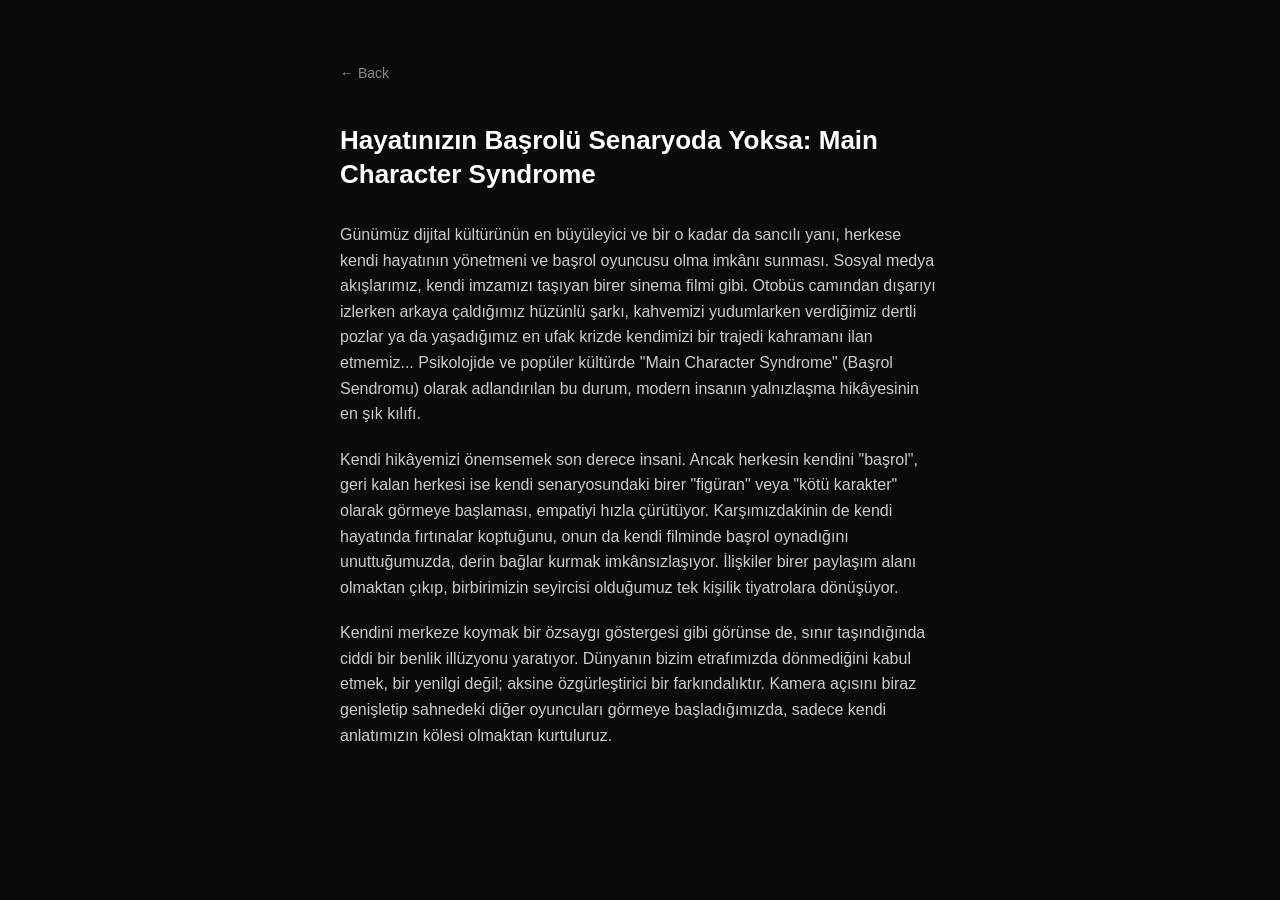
==== main-character.html @ cac23302 "Add files via upload" ====
<!DOCTYPE html>
<html lang="tr">
<head>
    <meta charset="UTF-8">
    <meta name="viewport" content="width=device-width, initial-scale=1.0">
    <title>Hayatınızın Başrolü Senaryoda Yoksa</title>
    <link rel="stylesheet" href="style.css">
</head>
<body>
    <main>
        <article>
            <a href="index.html" class="geri">← Back</a>

            <h1 class="yazi-baslik">Hayatınızın Başrolü Senaryoda Yoksa: Main Character Syndrome</h1>

            <p>Günümüz dijital kültürünün en büyüleyici ve bir o kadar da sancılı yanı, herkese kendi hayatının yönetmeni ve başrol oyuncusu olma imkânı sunması. Sosyal medya akışlarımız, kendi imzamızı taşıyan birer sinema filmi gibi. Otobüs camından dışarıyı izlerken arkaya çaldığımız hüzünlü şarkı, kahvemizi yudumlarken verdiğimiz dertli pozlar ya da yaşadığımız en ufak krizde kendimizi bir trajedi kahramanı ilan etmemiz... Psikolojide ve popüler kültürde "Main Character Syndrome" (Başrol Sendromu) olarak adlandırılan bu durum, modern insanın yalnızlaşma hikâyesinin en şık kılıfı.</p>

            <p>Kendi hikâyemizi önemsemek son derece insani. Ancak herkesin kendini "başrol", geri kalan herkesi ise kendi senaryosundaki birer "figüran" veya "kötü karakter" olarak görmeye başlaması, empatiyi hızla çürütüyor. Karşımızdakinin de kendi hayatında fırtınalar koptuğunu, onun da kendi filminde başrol oynadığını unuttuğumuzda, derin bağlar kurmak imkânsızlaşıyor. İlişkiler birer paylaşım alanı olmaktan çıkıp, birbirimizin seyircisi olduğumuz tek kişilik tiyatrolara dönüşüyor.</p>

            <p>Kendini merkeze koymak bir özsaygı göstergesi gibi görünse de, sınır taşındığında ciddi bir benlik illüzyonu yaratıyor. Dünyanın bizim etrafımızda dönmediğini kabul etmek, bir yenilgi değil; aksine özgürleştirici bir farkındalıktır. Kamera açısını biraz genişletip sahnedeki diğer oyuncuları görmeye başladığımızda, sadece kendi anlatımızın kölesi olmaktan kurtuluruz.</p>
        </article>
    </main>
</body>
</html>
---- style.css ----
/* Genel ayarlar */
* {
    margin: 0;
    padding: 0;
    box-sizing: border-box;
}

body {
    background-color: #0a0a0a;
    color: #e5e5e5;
    font-family: -apple-system, BlinkMacSystemFont, "Segoe UI", Roboto, sans-serif;
    line-height: 1.6;
    padding: 60px 20px;
}

/* Ortadaki kapsayıcı */
main {
    max-width: 600px;
    margin: 0 auto;
}

/* ÜST BÖLÜM */
header {
    margin-bottom: 60px;
}

.avatar {
    width: 60px;
    height: auto;
    margin-bottom: 20px;
}

h1 {
    font-size: 28px;
    font-weight: 600;
    margin-bottom: 8px;
}

.intro {
    font-size: 17px;
    color: #999;
}

/* BÖLÜM BAŞLIKLARI */
section {
    margin-bottom: 50px;
}

h2 {
    font-size: 14px;
    text-transform: uppercase;
    letter-spacing: 1px;
    color: #666;
    margin-bottom: 20px;
}

/* LİSTELER */
ul {
    list-style: none;
}

.project-list li,
.writing-list li {
    margin-bottom: 18px;
    display: flex;
    flex-direction: column;
}

.project-name,
.writing-title {
    font-size: 16px;
    font-weight: 500;
    color: #fff;
    text-decoration: none;
    transition: color 0.2s;
}

a.project-name:hover {
    color: #999;
}

.project-desc,
.writing-desc {
    font-size: 15px;
    color: #888;
}

/* İLETİŞİM */
footer {
    display: flex;
    gap: 20px;
    margin-top: 60px;
    padding-top: 30px;
    border-top: 1px solid #222;
}

footer a {
    color: #999;
    text-decoration: none;
    font-size: 15px;
    transition: color 0.2s;
}

footer a:hover {
    color: #fff;
}

/* YAZI SAYFASI */
.geri {
    display: inline-block;
    color: #888;
    text-decoration: none;
    font-size: 14px;
    margin-bottom: 40px;
    transition: color 0.2s;
}

.geri:hover {
    color: #fff;
}

.yazi-baslik {
    font-size: 26px;
    font-weight: 600;
    line-height: 1.3;
    margin-bottom: 30px;
    color: #fff;
}

article p {
    font-size: 16px;
    color: #ccc;
    margin-bottom: 20px;
}
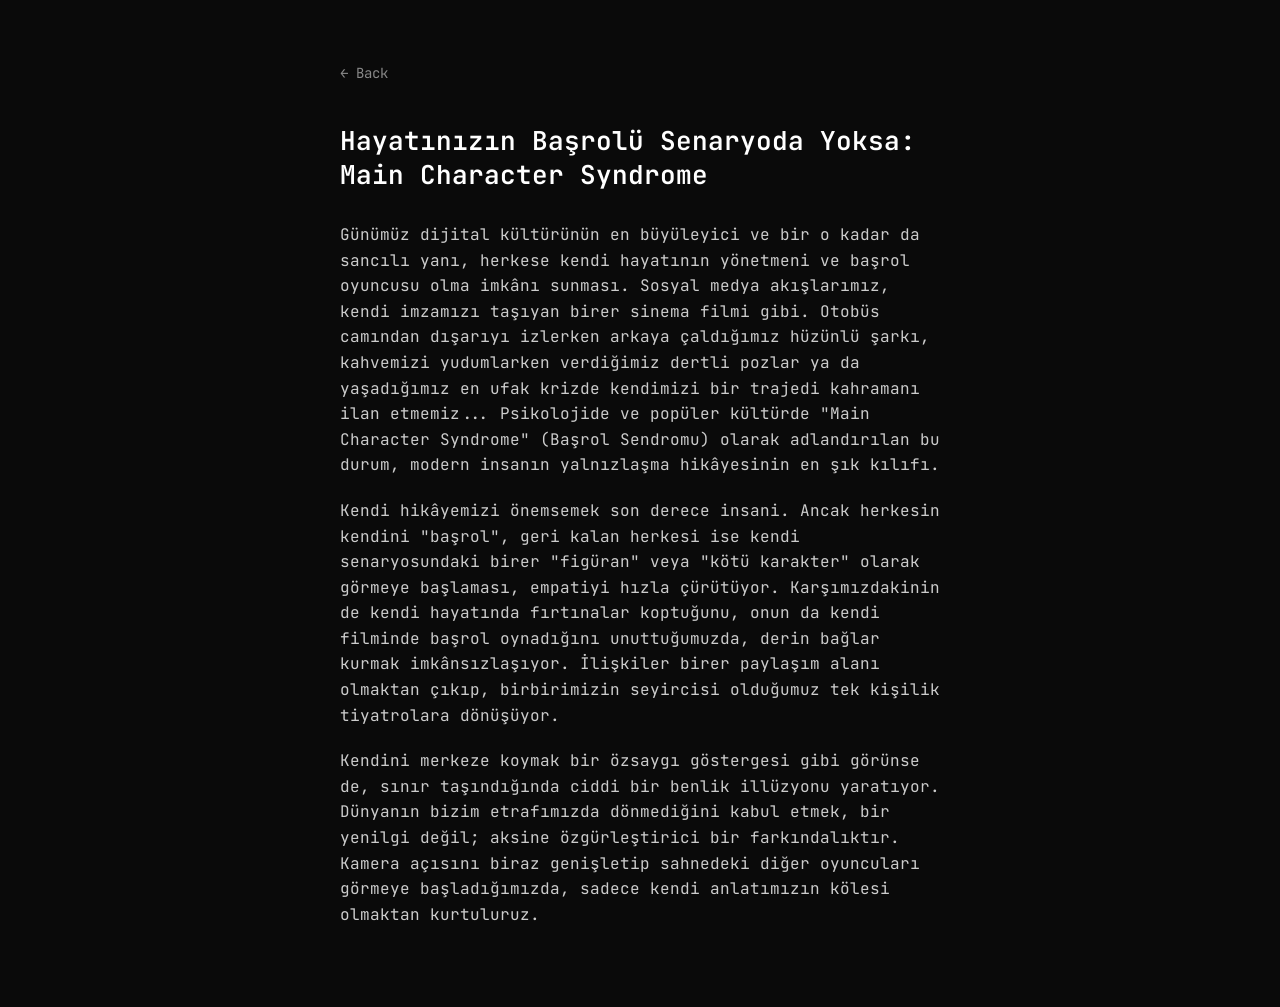
==== commit d2285a80: "Add files via upload" ====
--- a/main-character.html
+++ b/main-character.html
@@ -3,6 +3,7 @@
 <head>
     <meta charset="UTF-8">
     <meta name="viewport" content="width=device-width, initial-scale=1.0">
+    <link href="https://fonts.googleapis.com/css2?family=JetBrains+Mono:wght@400;500;700&display=swap" rel="stylesheet">
     <title>Hayatınızın Başrolü Senaryoda Yoksa</title>
     <link rel="stylesheet" href="style.css">
 </head>
--- a/style.css
+++ b/style.css
@@ -8,7 +8,7 @@
 body {
     background-color: #0a0a0a;
     color: #e5e5e5;
-    font-family: -apple-system, BlinkMacSystemFont, "Segoe UI", Roboto, sans-serif;
+    font-family: "JetBrains Mono", monospace;
     line-height: 1.6;
     padding: 60px 20px;
 }
@@ -131,4 +131,8 @@
     font-size: 16px;
     color: #ccc;
     margin-bottom: 20px;
+}
+
+.sayac {
+    margin-top: 30px;
 }
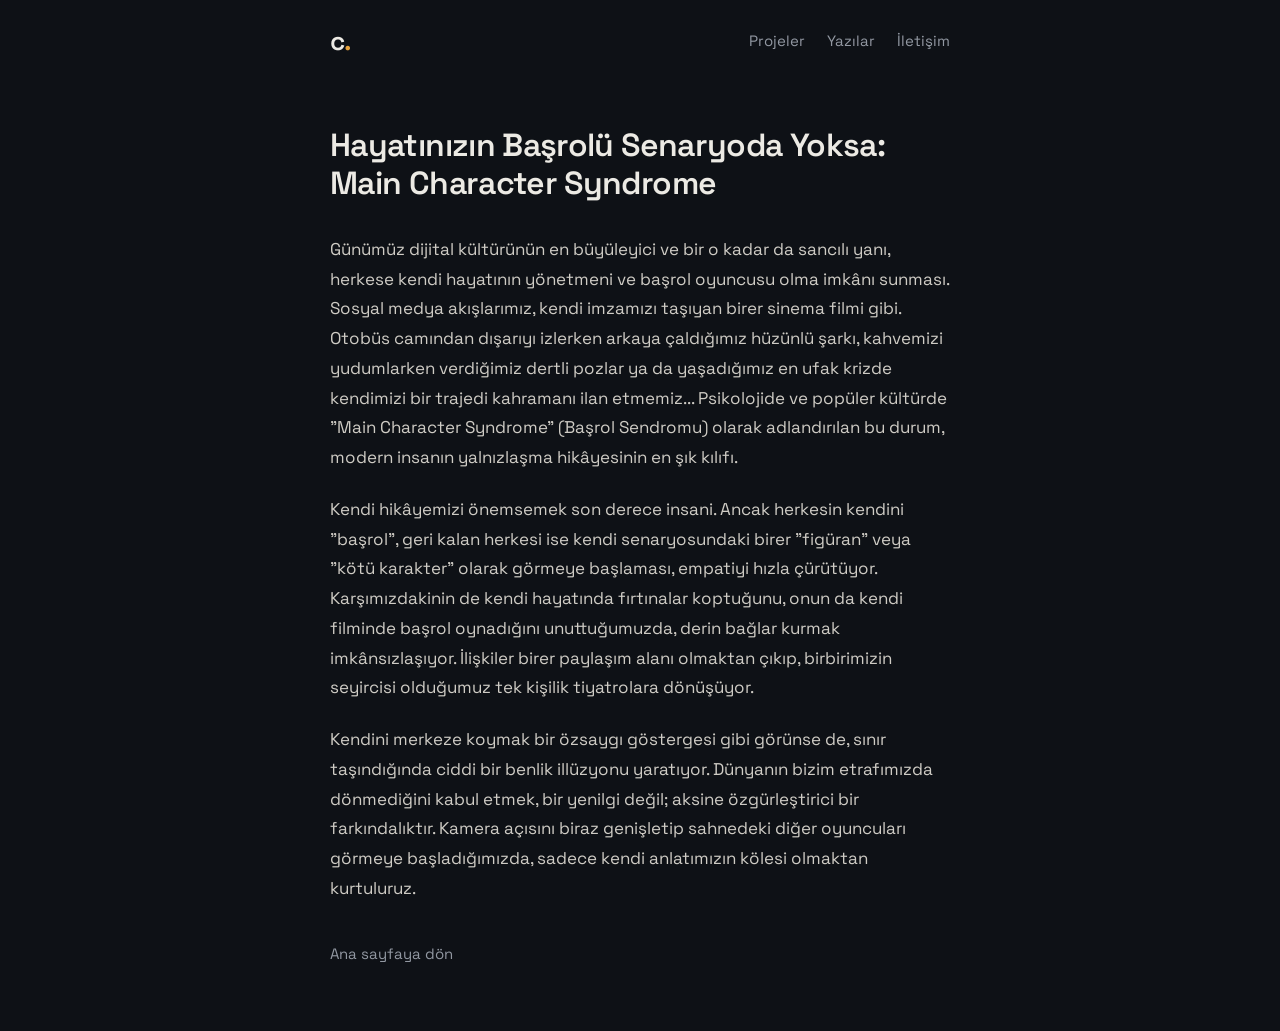
==== commit 98c7d9ac: "Add files via upload" ====
--- a/main-character.html
+++ b/main-character.html
@@ -1,25 +1,37 @@
-<!DOCTYPE html>
-<html lang="tr">
-<head>
-    <meta charset="UTF-8">
-    <meta name="viewport" content="width=device-width, initial-scale=1.0">
-    <link href="https://fonts.googleapis.com/css2?family=JetBrains+Mono:wght@400;500;700&display=swap" rel="stylesheet">
-    <title>Hayatınızın Başrolü Senaryoda Yoksa</title>
-    <link rel="stylesheet" href="style.css">
-</head>
-<body>
-    <main>
-        <article>
-            <a href="index.html" class="geri">← Back</a>
-
-            <h1 class="yazi-baslik">Hayatınızın Başrolü Senaryoda Yoksa: Main Character Syndrome</h1>
-
-            <p>Günümüz dijital kültürünün en büyüleyici ve bir o kadar da sancılı yanı, herkese kendi hayatının yönetmeni ve başrol oyuncusu olma imkânı sunması. Sosyal medya akışlarımız, kendi imzamızı taşıyan birer sinema filmi gibi. Otobüs camından dışarıyı izlerken arkaya çaldığımız hüzünlü şarkı, kahvemizi yudumlarken verdiğimiz dertli pozlar ya da yaşadığımız en ufak krizde kendimizi bir trajedi kahramanı ilan etmemiz... Psikolojide ve popüler kültürde "Main Character Syndrome" (Başrol Sendromu) olarak adlandırılan bu durum, modern insanın yalnızlaşma hikâyesinin en şık kılıfı.</p>
-
-            <p>Kendi hikâyemizi önemsemek son derece insani. Ancak herkesin kendini "başrol", geri kalan herkesi ise kendi senaryosundaki birer "figüran" veya "kötü karakter" olarak görmeye başlaması, empatiyi hızla çürütüyor. Karşımızdakinin de kendi hayatında fırtınalar koptuğunu, onun da kendi filminde başrol oynadığını unuttuğumuzda, derin bağlar kurmak imkânsızlaşıyor. İlişkiler birer paylaşım alanı olmaktan çıkıp, birbirimizin seyircisi olduğumuz tek kişilik tiyatrolara dönüşüyor.</p>
-
-            <p>Kendini merkeze koymak bir özsaygı göstergesi gibi görünse de, sınır taşındığında ciddi bir benlik illüzyonu yaratıyor. Dünyanın bizim etrafımızda dönmediğini kabul etmek, bir yenilgi değil; aksine özgürleştirici bir farkındalıktır. Kamera açısını biraz genişletip sahnedeki diğer oyuncuları görmeye başladığımızda, sadece kendi anlatımızın kölesi olmaktan kurtuluruz.</p>
-        </article>
-    </main>
-</body>
+<!DOCTYPE html>
+<html lang="tr">
+<head>
+    <meta charset="UTF-8">
+    <meta name="viewport" content="width=device-width, initial-scale=1.0">
+    <title>Hayatınızın Başrolü Senaryoda Yoksa · Cihan Güzelsoy</title>
+    <meta name="theme-color" content="#0E1116">
+    <link rel="icon" href="favicon.svg" type="image/svg+xml">
+    <link rel="icon" href="favicon.ico" sizes="any">
+    <link rel="apple-touch-icon" href="apple-touch-icon.png">
+    <link href="https://fonts.googleapis.com/css2?family=Space+Grotesk:wght@400;500;600&family=JetBrains+Mono:wght@400&display=swap" rel="stylesheet">
+    <link rel="stylesheet" href="style.css">
+</head>
+<body>
+    <div class="sayfa">
+        <nav class="ust">
+            <a href="/" class="logo" aria-label="Ana sayfa">c<span>.</span></a>
+            <div class="menu">
+                <a href="/#projeler">Projeler</a>
+                <a href="/#yazilar">Yazılar</a>
+                <a href="/#iletisim">İletişim</a>
+            </div>
+        </nav>
+        <article>
+
+            <h1 class="yazi-baslik">Hayatınızın Başrolü Senaryoda Yoksa: Main Character Syndrome</h1>
+
+            <p>Günümüz dijital kültürünün en büyüleyici ve bir o kadar da sancılı yanı, herkese kendi hayatının yönetmeni ve başrol oyuncusu olma imkânı sunması. Sosyal medya akışlarımız, kendi imzamızı taşıyan birer sinema filmi gibi. Otobüs camından dışarıyı izlerken arkaya çaldığımız hüzünlü şarkı, kahvemizi yudumlarken verdiğimiz dertli pozlar ya da yaşadığımız en ufak krizde kendimizi bir trajedi kahramanı ilan etmemiz... Psikolojide ve popüler kültürde "Main Character Syndrome" (Başrol Sendromu) olarak adlandırılan bu durum, modern insanın yalnızlaşma hikâyesinin en şık kılıfı.</p>
+
+            <p>Kendi hikâyemizi önemsemek son derece insani. Ancak herkesin kendini "başrol", geri kalan herkesi ise kendi senaryosundaki birer "figüran" veya "kötü karakter" olarak görmeye başlaması, empatiyi hızla çürütüyor. Karşımızdakinin de kendi hayatında fırtınalar koptuğunu, onun da kendi filminde başrol oynadığını unuttuğumuzda, derin bağlar kurmak imkânsızlaşıyor. İlişkiler birer paylaşım alanı olmaktan çıkıp, birbirimizin seyircisi olduğumuz tek kişilik tiyatrolara dönüşüyor.</p>
+
+            <p>Kendini merkeze koymak bir özsaygı göstergesi gibi görünse de, sınır taşındığında ciddi bir benlik illüzyonu yaratıyor. Dünyanın bizim etrafımızda dönmediğini kabul etmek, bir yenilgi değil; aksine özgürleştirici bir farkındalıktır. Kamera açısını biraz genişletip sahnedeki diğer oyuncuları görmeye başladığımızda, sadece kendi anlatımızın kölesi olmaktan kurtuluruz.</p>
+            <a href="/" class="geri">Ana sayfaya dön</a>
+        </article>
+    </div>
+</body>
 </html>
--- a/style.css
+++ b/style.css
@@ -1,138 +1,287 @@
-/* Genel ayarlar */
-* {
-    margin: 0;
-    padding: 0;
-    box-sizing: border-box;
-}
-
-body {
-    background-color: #0a0a0a;
-    color: #e5e5e5;
-    font-family: "JetBrains Mono", monospace;
-    line-height: 1.6;
-    padding: 60px 20px;
-}
-
-/* Ortadaki kapsayıcı */
-main {
-    max-width: 600px;
-    margin: 0 auto;
-}
-
-/* ÜST BÖLÜM */
-header {
-    margin-bottom: 60px;
-}
-
-.avatar {
-    width: 60px;
-    height: auto;
-    margin-bottom: 20px;
-}
-
-h1 {
-    font-size: 28px;
-    font-weight: 600;
-    margin-bottom: 8px;
-}
-
-.intro {
-    font-size: 17px;
-    color: #999;
-}
-
-/* BÖLÜM BAŞLIKLARI */
-section {
-    margin-bottom: 50px;
-}
-
-h2 {
-    font-size: 14px;
-    text-transform: uppercase;
-    letter-spacing: 1px;
-    color: #666;
-    margin-bottom: 20px;
-}
-
-/* LİSTELER */
-ul {
-    list-style: none;
-}
-
-.project-list li,
-.writing-list li {
-    margin-bottom: 18px;
-    display: flex;
-    flex-direction: column;
-}
-
-.project-name,
-.writing-title {
-    font-size: 16px;
-    font-weight: 500;
-    color: #fff;
-    text-decoration: none;
-    transition: color 0.2s;
-}
-
-a.project-name:hover {
-    color: #999;
-}
-
-.project-desc,
-.writing-desc {
-    font-size: 15px;
-    color: #888;
-}
-
-/* İLETİŞİM */
-footer {
-    display: flex;
-    gap: 20px;
-    margin-top: 60px;
-    padding-top: 30px;
-    border-top: 1px solid #222;
-}
-
-footer a {
-    color: #999;
-    text-decoration: none;
-    font-size: 15px;
-    transition: color 0.2s;
-}
-
-footer a:hover {
-    color: #fff;
-}
-
-/* YAZI SAYFASI */
-.geri {
-    display: inline-block;
-    color: #888;
-    text-decoration: none;
-    font-size: 14px;
-    margin-bottom: 40px;
-    transition: color 0.2s;
-}
-
-.geri:hover {
-    color: #fff;
-}
-
-.yazi-baslik {
-    font-size: 26px;
-    font-weight: 600;
-    line-height: 1.3;
-    margin-bottom: 30px;
-    color: #fff;
-}
-
-article p {
-    font-size: 16px;
-    color: #ccc;
-    margin-bottom: 20px;
-}
-
-.sayac {
-    margin-top: 30px;
-}+:root {
+    --zemin: #0E1116;
+    --yuzey: #151A21;
+    --cizgi: #232933;
+    --yazi: #ECEAE4;
+    --soluk: #9298A2;
+    --silik: #646B76;
+    --kehribar: #E8A33D;
+    --govde-font: "Space Grotesk", system-ui, sans-serif;
+    --kod-font: "JetBrains Mono", ui-monospace, monospace;
+}
+
+* { margin: 0; padding: 0; box-sizing: border-box; }
+
+html { scroll-behavior: smooth; }
+
+body {
+    background: var(--zemin);
+    color: var(--yazi);
+    font-family: var(--govde-font);
+    font-size: 17px;
+    line-height: 1.6;
+    -webkit-font-smoothing: antialiased;
+}
+
+a { color: inherit; }
+
+a:focus-visible {
+    outline: 2px solid var(--kehribar);
+    outline-offset: 3px;
+    border-radius: 2px;
+}
+
+.sayfa {
+    max-width: 660px;
+    margin: 0 auto;
+    padding: 28px 20px 64px;
+}
+
+/* Üst şerit */
+.ust {
+    display: flex;
+    align-items: center;
+    justify-content: space-between;
+    margin-bottom: 72px;
+}
+
+.logo {
+    font-size: 26px;
+    font-weight: 600;
+    line-height: 1;
+    text-decoration: none;
+    letter-spacing: -0.02em;
+}
+
+.logo span { color: var(--kehribar); }
+
+.menu { display: flex; gap: 22px; }
+
+.menu a {
+    color: var(--soluk);
+    text-decoration: none;
+    font-size: 15px;
+    transition: color .15s;
+}
+
+.menu a:hover { color: var(--yazi); }
+
+/* Tanıtım */
+.tanitim {
+    display: flex;
+    gap: 22px;
+    align-items: flex-end;
+    margin-bottom: 80px;
+}
+
+.foto {
+    width: 92px;
+    height: auto;
+    flex-shrink: 0;
+    border-radius: 10px;
+    background: var(--yuzey);
+}
+
+.tanitim h1 {
+    font-size: 38px;
+    font-weight: 600;
+    line-height: 1.1;
+    letter-spacing: -0.025em;
+    margin-bottom: 10px;
+}
+
+.tanitim p {
+    color: var(--soluk);
+    max-width: 46ch;
+}
+
+/* Bölümler */
+section, footer { margin-bottom: 72px; }
+
+h2 {
+    font-size: 15px;
+    font-weight: 500;
+    color: var(--silik);
+    margin-bottom: 20px;
+}
+
+ul { list-style: none; }
+
+/* Işıklar: yanık = yayında, sönük = yapım aşamasında */
+.isik {
+    display: inline-block;
+    width: 9px;
+    height: 9px;
+    border-radius: 50%;
+    border: 1.5px solid var(--silik);
+    flex-shrink: 0;
+}
+
+.isik.yanik {
+    background: var(--kehribar);
+    border-color: var(--kehribar);
+    box-shadow: 0 0 10px 2px rgba(232, 163, 61, .45);
+}
+
+.isik.arsiv {
+    background: #3A414D;
+    border-color: #3A414D;
+}
+
+.aciklama {
+    font-size: 13px;
+    color: var(--silik);
+    margin: -8px 0 18px;
+    display: flex;
+    align-items: center;
+    gap: 7px;
+}
+
+/* Projeler */
+.proje {
+    display: flex;
+    gap: 18px;
+    padding: 22px 0;
+    border-top: 1px solid var(--cizgi);
+}
+
+.proje:last-child { border-bottom: 1px solid var(--cizgi); }
+
+.proje > .isik { margin-top: 9px; }
+
+.govde { flex: 1; min-width: 0; }
+
+.baslik {
+    display: flex;
+    align-items: baseline;
+    justify-content: space-between;
+    gap: 12px;
+    margin-bottom: 4px;
+}
+
+.baslik a {
+    font-size: 20px;
+    font-weight: 500;
+    text-decoration: none;
+    letter-spacing: -0.01em;
+}
+
+.baslik a:hover { color: var(--kehribar); }
+
+.durum {
+    font-size: 13px;
+    color: var(--silik);
+    white-space: nowrap;
+}
+
+.proje .isik.yanik ~ .govde .durum { color: var(--kehribar); }
+
+.govde > p {
+    color: var(--soluk);
+    font-size: 16px;
+}
+
+.govde > p.teknik {
+    font-family: var(--kod-font);
+    font-size: 13px;
+    color: var(--silik);
+    margin-top: 8px;
+}
+
+.baglantilar {
+    display: flex;
+    flex-wrap: wrap;
+    gap: 16px;
+    margin-top: 10px;
+}
+
+.baglantilar a {
+    font-size: 14px;
+    color: var(--yazi);
+    text-decoration: underline;
+    text-decoration-color: var(--cizgi);
+    text-underline-offset: 4px;
+    transition: text-decoration-color .15s;
+}
+
+.baglantilar a:hover { text-decoration-color: var(--kehribar); }
+
+/* Yazılar */
+.yazilar li a {
+    display: block;
+    font-size: 18px;
+    font-weight: 500;
+    text-decoration: none;
+    padding: 4px 0;
+}
+
+.yazilar li a:hover { color: var(--kehribar); }
+
+/* İletişim */
+footer p { color: var(--soluk); }
+
+.eposta {
+    display: inline-block;
+    font-size: 22px;
+    font-weight: 500;
+    margin: 10px 0 18px;
+    text-decoration: underline;
+    text-decoration-color: var(--kehribar);
+    text-underline-offset: 6px;
+    word-break: break-all;
+}
+
+.sosyal { display: flex; gap: 22px; }
+
+.sosyal a {
+    color: var(--soluk);
+    text-decoration: none;
+}
+
+.sosyal a:hover { color: var(--yazi); }
+
+footer .alt {
+    margin-top: 56px;
+    font-size: 13px;
+    color: var(--silik);
+}
+
+/* Yazı sayfası */
+.geri {
+    display: inline-block;
+    color: var(--soluk);
+    text-decoration: none;
+    font-size: 15px;
+    margin-top: 16px;
+}
+
+.geri:hover { color: var(--yazi); }
+
+.yazi-baslik {
+    font-size: 32px;
+    font-weight: 600;
+    line-height: 1.2;
+    letter-spacing: -0.02em;
+    margin-bottom: 32px;
+}
+
+article p {
+    color: #CFCCC5;
+    margin-bottom: 22px;
+    line-height: 1.75;
+}
+
+@media (max-width: 520px) {
+    body { font-size: 16px; }
+    .ust { margin-bottom: 48px; }
+    .menu { gap: 16px; }
+    .tanitim { flex-direction: column; align-items: flex-start; gap: 18px; margin-bottom: 60px; }
+    .foto { width: 76px; }
+    .tanitim h1 { font-size: 32px; }
+    .yazi-baslik { font-size: 26px; }
+}
+
+@media (prefers-reduced-motion: reduce) {
+    html { scroll-behavior: auto; }
+    * { transition: none !important; }
+}
